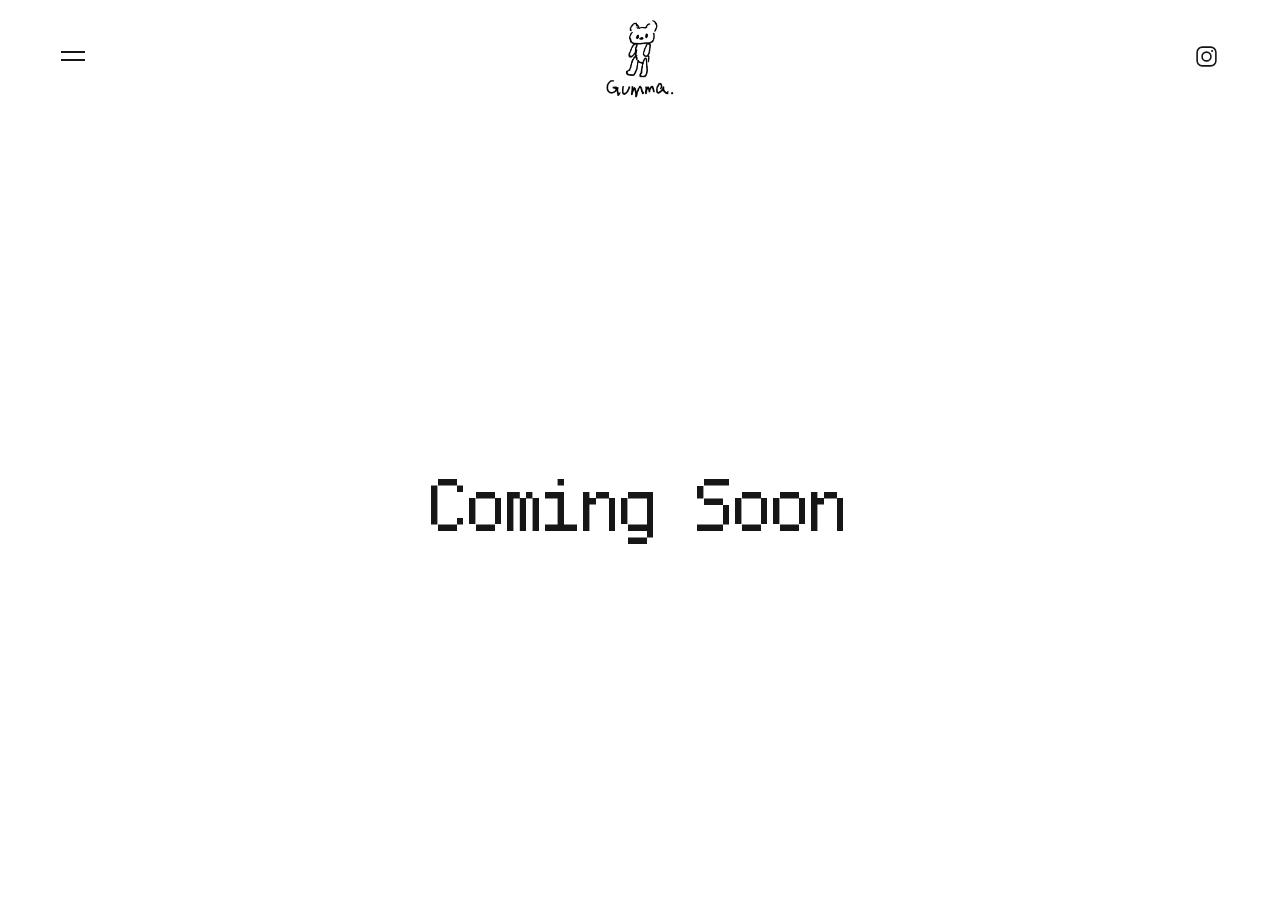
==== blog.html @ 755839fa "Add blog and contact coming soon pages" ====
<!doctype html>
<html lang="en">
  <head>
    <meta charset="UTF-8" />
    <meta name="viewport" content="width=device-width, initial-scale=1.0" />
    <meta name="description" content="Gumma blog." />
    <title>Blog — Gumma</title>
    <link rel="stylesheet" href="styles.css?v=20260821-9" />
    <script src="drawer.js?v=20260821-8" defer></script>
  </head>
  <body class="coming-soon-page">
    <header class="site-header">
      <div class="header-left">
        <button
          class="drawer-toggle"
          type="button"
          aria-label="Open menu"
          aria-expanded="false"
          aria-controls="site-drawer"
          data-drawer-toggle
        >
          <span></span>
          <span></span>
        </button>
      </div>

      <a class="logo" href="./" aria-label="Gumma homepage">
        <img src="assets/logo.png?v=20260819-2" alt="Gumma" />
      </a>

      <a
        class="instagram-link"
        href="https://www.instagram.com/gumma.art?igsh=MWczbzkza3F4bHZzZQ%3D%3D&amp;utm_source=qr"
        target="_blank"
        rel="noopener noreferrer"
        aria-label="Open Instagram in a new tab"
      >
        <svg viewBox="0 0 24 24" aria-hidden="true">
          <rect x="3" y="3" width="18" height="18" rx="5"></rect>
          <circle cx="12" cy="12" r="4.25"></circle>
          <circle class="ig-dot" cx="17.4" cy="6.7" r="1"></circle>
        </svg>
      </a>
    </header>

    <div class="drawer-backdrop" data-drawer-backdrop></div>
    <aside
      class="site-drawer"
      id="site-drawer"
      aria-hidden="true"
      tabindex="-1"
      data-drawer
    >
      <nav class="drawer-nav" aria-label="Site navigation">
        <a class="drawer-item" href="blog.html" aria-current="page">Blog</a>
        <a class="drawer-item" href="contact.html">Contact</a>
      </nav>
    </aside>

    <main class="coming-soon-main">
      <h1>Coming Soon</h1>
    </main>
  </body>
</html>
---- styles.css ----
@font-face {
  font-family: "Fusion Pixel";
  src: url("font/fusion-pixel-latin.ttf?v=20260821-8") format("truetype");
  font-style: normal;
  font-weight: 400;
  font-display: swap;
}

:root {
  --paper: #fff;
  --ink: #161616;
  --muted: rgba(22, 22, 22, 0.55);
  --line: rgba(22, 22, 22, 0.16);
  --header-height: 112px;
}

* {
  box-sizing: border-box;
}

html {
  scroll-behavior: smooth;
}

html,
body {
  width: 100%;
  min-height: 100%;
}

body {
  margin: 0;
  overflow-x: hidden;
  background: var(--paper);
  color: var(--ink);
  font-family: "Fusion Pixel", Arial, Helvetica, sans-serif;
  -webkit-font-smoothing: antialiased;
}

a {
  color: inherit;
  text-decoration: none;
}

button {
  color: inherit;
  font: inherit;
}

.site-header {
  position: relative;
  z-index: 50;
  display: grid;
  grid-template-columns: 1fr auto 1fr;
  align-items: center;
  width: 100%;
  height: var(--header-height);
  padding: 12px clamp(24px, 4vw, 64px);
  background: var(--paper);
}

.header-left {
  grid-column: 1;
  justify-self: start;
  display: flex;
  align-items: center;
  gap: 12px;
}

.drawer-toggle {
  position: relative;
  display: grid;
  width: 44px;
  height: 44px;
  padding: 0;
  place-items: center;
  border: 0;
  border-radius: 50%;
  background: transparent;
  cursor: pointer;
  transition: background-color 180ms ease;
}

.drawer-toggle span {
  position: absolute;
  width: 24px;
  height: 2px;
  background: currentColor;
  transition: transform 240ms ease;
}

.drawer-toggle span:first-child {
  transform: translateY(-4px);
}

.drawer-toggle span:last-child {
  transform: translateY(4px);
}

.drawer-toggle:hover,
.drawer-toggle:focus-visible {
  background: rgba(22, 22, 22, 0.07);
}

.drawer-toggle:focus-visible {
  outline: 2px solid currentColor;
  outline-offset: 4px;
}

.drawer-open .drawer-toggle span:first-child {
  transform: rotate(45deg);
}

.drawer-open .drawer-toggle span:last-child {
  transform: rotate(-45deg);
}

.drawer-backdrop {
  position: fixed;
  z-index: 30;
  inset: var(--header-height) 0 0;
  background: rgba(22, 22, 22, 0.16);
  opacity: 0;
  pointer-events: none;
  transition: opacity 280ms ease;
}

.site-drawer {
  position: fixed;
  z-index: 40;
  top: var(--header-height);
  bottom: 0;
  left: 0;
  width: min(420px, 86vw);
  padding: clamp(42px, 8vw, 96px) clamp(28px, 5vw, 64px);
  overflow-y: auto;
  background: var(--paper);
  outline: none;
  transform: translateX(-100%);
  transition: transform 360ms cubic-bezier(0.22, 1, 0.36, 1);
}

.drawer-nav {
  display: flex;
  flex-direction: column;
  align-items: flex-start;
  gap: 28px;
}

.drawer-item {
  display: inline-block;
  font-size: clamp(1.8rem, 4vw, 3rem);
  line-height: 1;
  transition: opacity 180ms ease;
}

.drawer-item:hover,
.drawer-item:focus-visible {
  opacity: 0.5;
}

.drawer-item:focus-visible {
  outline: 2px solid currentColor;
  outline-offset: 6px;
}

.drawer-open {
  overflow: hidden;
}

.drawer-open .drawer-backdrop {
  opacity: 1;
  pointer-events: auto;
}

.drawer-open .site-drawer {
  transform: translateX(0);
}

.logo {
  grid-column: 2;
  display: block;
  height: 84px;
}

.logo img {
  display: block;
  width: auto;
  height: 100%;
  object-fit: contain;
}

.instagram-link {
  grid-column: 3;
  justify-self: end;
  display: grid;
  width: 44px;
  height: 44px;
  place-items: center;
  border-radius: 50%;
  color: var(--ink);
  transition: background-color 180ms ease, transform 180ms ease;
}

.instagram-link svg {
  width: 25px;
  height: 25px;
  fill: none;
  stroke: currentColor;
  stroke-width: 1.55;
}

.instagram-link .ig-dot {
  fill: currentColor;
  stroke: none;
}

.instagram-link:hover,
.instagram-link:focus-visible {
  background: rgba(22, 22, 22, 0.07);
  transform: rotate(7deg);
}

.instagram-link:focus-visible,
.logo:focus-visible,
.slide-link:focus-visible,
.carousel-dot:focus-visible,
.project-navigation a:focus-visible {
  outline: 2px solid currentColor;
  outline-offset: 4px;
}

.home-main {
  min-height: calc(100svh - var(--header-height));
}

.carousel {
  position: relative;
  width: 100%;
  height: calc(100svh - var(--header-height));
  min-height: 520px;
  overflow: hidden;
  background: #fff;
  touch-action: pan-y;
}

.carousel-stage,
.carousel-slide {
  position: absolute;
  inset: 0;
}

.carousel-slide {
  visibility: hidden;
  opacity: 0;
  transform: translateX(3%);
  pointer-events: none;
  transition: opacity 600ms ease, transform 700ms cubic-bezier(0.22, 1, 0.36, 1),
    visibility 600ms;
}

.carousel-slide.is-active {
  visibility: visible;
  opacity: 1;
  transform: translateX(0);
  pointer-events: auto;
}

.slide-link {
  display: grid;
  width: 100%;
  height: 100%;
  padding: 0 clamp(70px, 8vw, 130px);
  place-items: center;
  cursor: zoom-in;
}

.slide-link picture {
  display: grid;
  width: 100%;
  height: 100%;
  place-items: center;
}

.slide-link picture source {
  display: none;
}

.slide-link img {
  display: block;
  width: auto;
  max-width: min(100%, 1280px);
  height: auto;
  max-height: calc(100svh - var(--header-height) - 100px);
  object-fit: contain;
  transition: transform 450ms cubic-bezier(0.22, 1, 0.36, 1);
}

.slide-link:hover img,
.slide-link:focus-visible img {
  transform: scale(1.015);
}

.slide-link--static {
  cursor: default;
}

.slide-link--static:hover img {
  transform: none;
}

.carousel-footer {
  position: absolute;
  z-index: 5;
  bottom: 24px;
  left: 50%;
  display: flex;
  align-items: center;
  gap: 16px;
  transform: translateX(-50%);
}

.carousel-dots {
  display: flex;
  align-items: center;
  gap: 10px;
}

.carousel-dot {
  width: 28px;
  height: 20px;
  padding: 0;
  border: 0;
  background: transparent;
  cursor: pointer;
}

.carousel-dot::before {
  display: block;
  width: 100%;
  height: 2px;
  background: rgba(22, 22, 22, 0.25);
  content: "";
  transition: background-color 180ms ease, transform 180ms ease;
}

.carousel-dot.is-active::before {
  background: var(--ink);
  transform: scaleY(1.5);
}

.project-page {
  overflow: visible;
}

.project-site-header {
  position: sticky;
  top: 0;
  border-bottom: 1px solid var(--line);
}

.project-main {
  width: min(100%, 1600px);
  margin: 0 auto;
  padding: clamp(24px, 4vw, 64px) clamp(20px, 5vw, 80px) 60px;
}

.project-gallery {
  display: grid;
  gap: clamp(34px, 7vw, 110px);
}

.gallery-item {
  display: flex;
  justify-content: center;
  width: 100%;
  margin: 0;
}

.gallery-item picture {
  display: block;
  width: 100%;
}

.gallery-item img {
  display: block;
  width: 100%;
  max-width: 100%;
  height: auto;
  max-height: none;
  object-fit: contain;
}

.project-navigation {
  display: flex;
  align-items: center;
  justify-content: space-between;
  gap: 30px;
  margin-top: clamp(24px, 4vw, 56px);
  font-size: 0.75rem;
  letter-spacing: 0.1em;
  text-transform: uppercase;
}

.project-nav-link {
  display: inline-flex;
  align-items: center;
  gap: 8px;
  padding: 8px 0;
}

.project-nav-link svg {
  width: 24px;
  height: 24px;
  fill: none;
  stroke: currentColor;
  stroke-width: 1.35;
  transition: transform 180ms ease;
}

.project-nav-link--back:hover svg {
  transform: translateX(-4px);
}

.project-nav-link--next:hover svg {
  transform: translateX(4px);
}

.coming-soon-page {
  min-height: 100svh;
}

.coming-soon-main {
  display: grid;
  min-height: calc(100svh - var(--header-height));
  padding: 32px;
  place-items: center;
  text-align: center;
}

.coming-soon-main h1 {
  margin: 0;
  font-size: clamp(2rem, 6vw, 5rem);
  font-weight: 400;
  line-height: 1;
}

@media (max-width: 640px) {
  :root {
    --header-height: 84px;
  }

  .site-header {
    padding: 8px 18px;
  }

  .logo {
    height: 66px;
  }

  .instagram-link {
    width: 40px;
    height: 40px;
  }

  .instagram-link svg {
    width: 23px;
    height: 23px;
  }

  .carousel {
    min-height: 500px;
  }

  .slide-link {
    padding: 0 8px;
  }

  .slide-link img {
    max-width: 100%;
    max-height: calc(100svh - var(--header-height) - 100px);
  }

  .carousel-footer {
    bottom: 24px;
  }

  .project-main {
    padding: 20px 18px 38px;
  }

  .project-navigation {
    justify-content: space-between;
  }
}

@media (prefers-reduced-motion: reduce) {
  html {
    scroll-behavior: auto;
  }

  *,
  *::before,
  *::after {
    animation-duration: 0.01ms !important;
    animation-iteration-count: 1 !important;
    transition-duration: 0.01ms !important;
  }
}
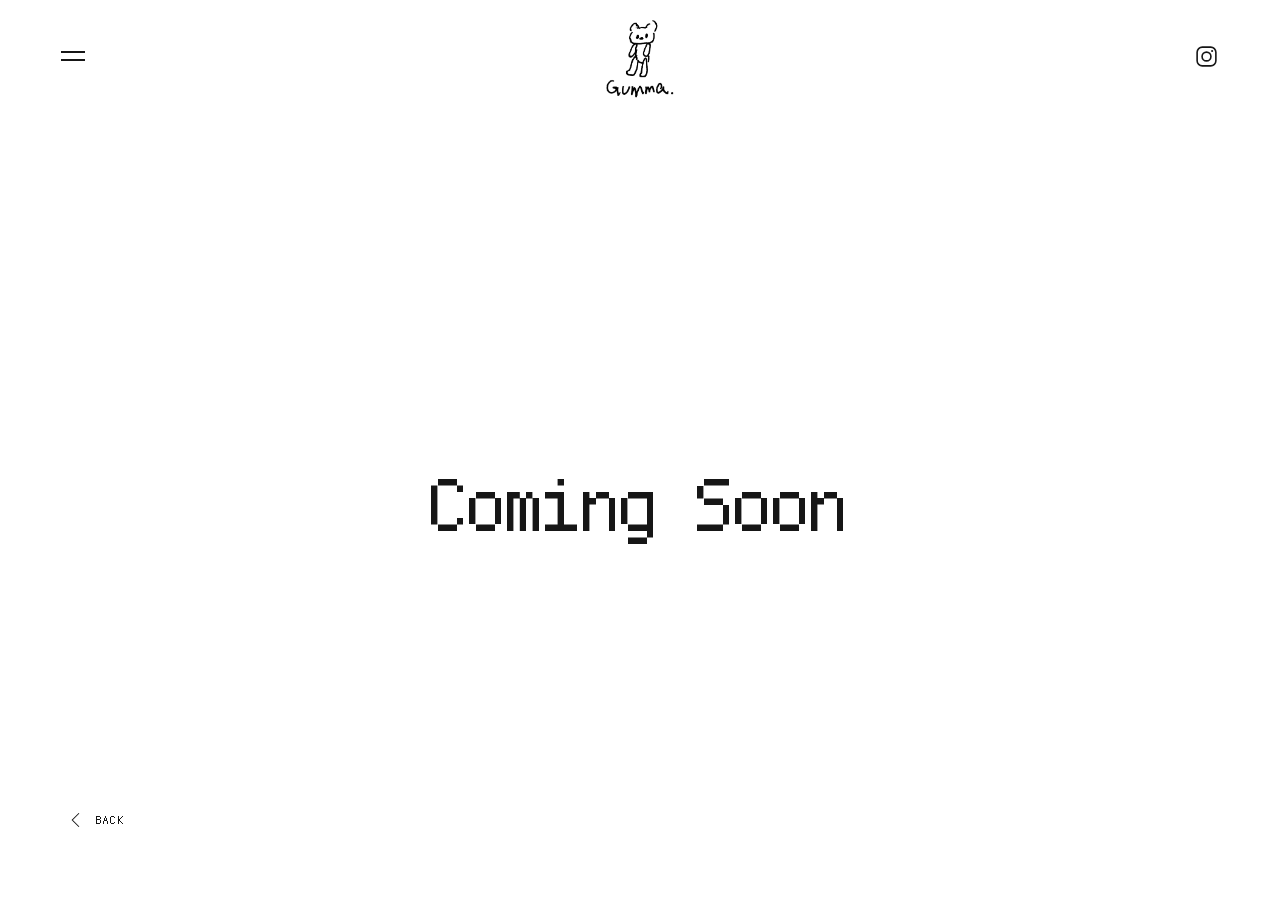
==== commit 9e96bdc4: "Add back links to coming soon pages" ====
--- a/blog.html
+++ b/blog.html
@@ -5,7 +5,7 @@
     <meta name="viewport" content="width=device-width, initial-scale=1.0" />
     <meta name="description" content="Gumma blog." />
     <title>Blog — Gumma</title>
-    <link rel="stylesheet" href="styles.css?v=20260821-9" />
+    <link rel="stylesheet" href="styles.css?v=20260821-10" />
     <script src="drawer.js?v=20260821-8" defer></script>
   </head>
   <body class="coming-soon-page">
@@ -59,6 +59,15 @@
 
     <main class="coming-soon-main">
       <h1>Coming Soon</h1>
+
+      <nav class="coming-soon-navigation" aria-label="Page navigation">
+        <a class="project-nav-link project-nav-link--back" href="./">
+          <svg viewBox="0 0 32 32" aria-hidden="true">
+            <path d="M20 7 11 16l9 9"></path>
+          </svg>
+          <span>Back</span>
+        </a>
+      </nav>
     </main>
   </body>
 </html>
--- a/styles.css
+++ b/styles.css
@@ -225,7 +225,8 @@
 .logo:focus-visible,
 .slide-link:focus-visible,
 .carousel-dot:focus-visible,
-.project-navigation a:focus-visible {
+.project-navigation a:focus-visible,
+.coming-soon-navigation a:focus-visible {
   outline: 2px solid currentColor;
   outline-offset: 4px;
 }
@@ -431,6 +432,7 @@
 }
 
 .coming-soon-main {
+  position: relative;
   display: grid;
   min-height: calc(100svh - var(--header-height));
   padding: 32px;
@@ -443,6 +445,15 @@
   font-size: clamp(2rem, 6vw, 5rem);
   font-weight: 400;
   line-height: 1;
+}
+
+.coming-soon-navigation {
+  position: absolute;
+  bottom: clamp(28px, 5vw, 60px);
+  left: clamp(20px, 5vw, 80px);
+  font-size: 0.75rem;
+  letter-spacing: 0.1em;
+  text-transform: uppercase;
 }
 
 @media (max-width: 640px) {
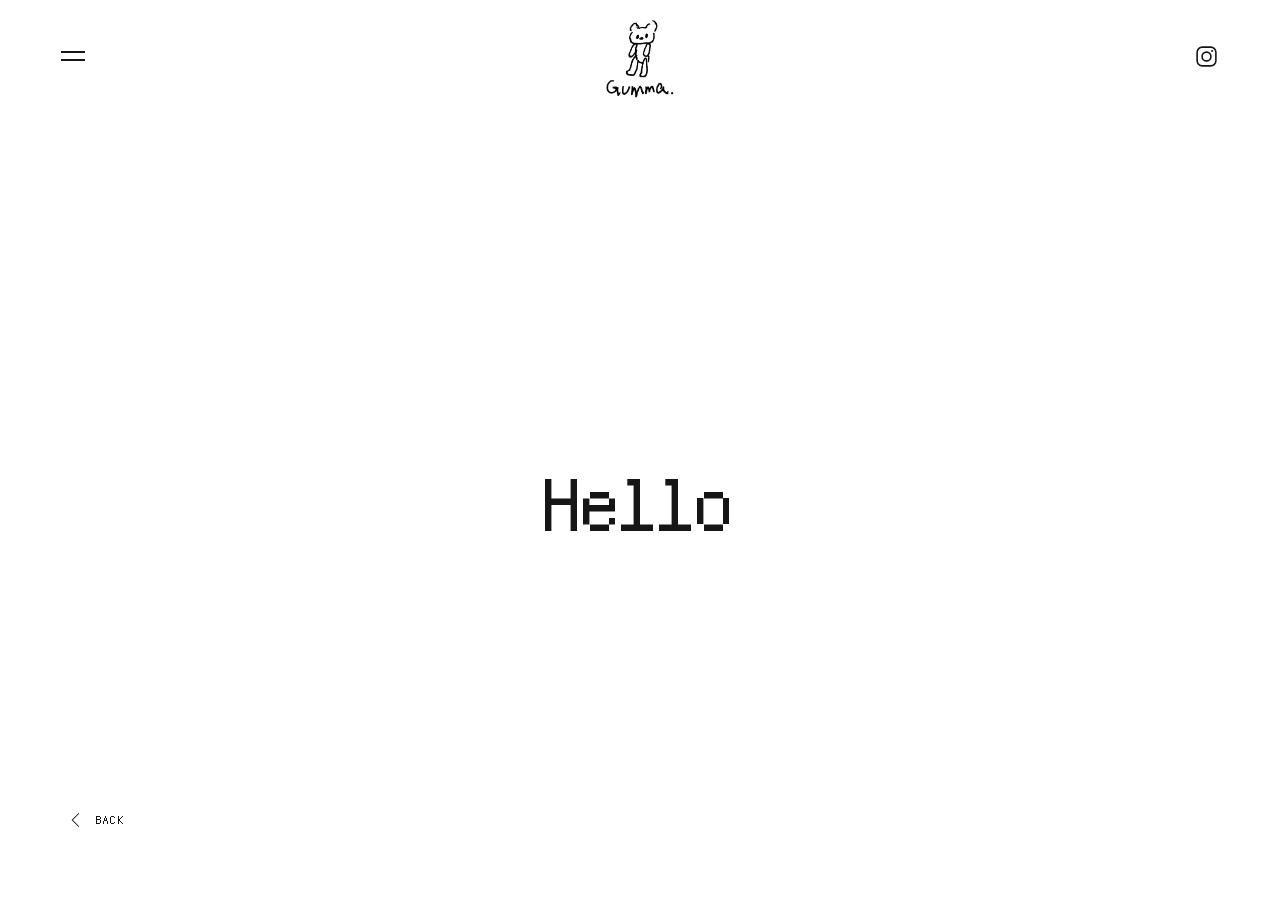
==== commit 60f6a78b: "Update info pages and add project images" ====
--- a/blog.html
+++ b/blog.html
@@ -5,7 +5,7 @@
     <meta name="viewport" content="width=device-width, initial-scale=1.0" />
     <meta name="description" content="Gumma blog." />
     <title>Blog — Gumma</title>
-    <link rel="stylesheet" href="styles.css?v=20260821-10" />
+    <link rel="stylesheet" href="styles.css?v=20260821-12" />
     <script src="drawer.js?v=20260821-8" defer></script>
   </head>
   <body class="coming-soon-page">
@@ -58,7 +58,7 @@
     </aside>
 
     <main class="coming-soon-main">
-      <h1>Coming Soon</h1>
+      <h1>Hello</h1>
 
       <nav class="coming-soon-navigation" aria-label="Page navigation">
         <a class="project-nav-link project-nav-link--back" href="./">
--- a/styles.css
+++ b/styles.css
@@ -149,7 +149,7 @@
 
 .drawer-item {
   display: inline-block;
-  font-size: clamp(1.8rem, 4vw, 3rem);
+  font-size: clamp(1.2rem, 2.4vw, 1.75rem);
   line-height: 1;
   transition: opacity 180ms ease;
 }
@@ -223,10 +223,10 @@
 
 .instagram-link:focus-visible,
 .logo:focus-visible,
-.slide-link:focus-visible,
-.carousel-dot:focus-visible,
+.home-project-link:focus-visible,
 .project-navigation a:focus-visible,
-.coming-soon-navigation a:focus-visible {
+.coming-soon-navigation a:focus-visible,
+.contact-address a:focus-visible {
   outline: 2px solid currentColor;
   outline-offset: 4px;
 }
@@ -235,119 +235,75 @@
   min-height: calc(100svh - var(--header-height));
 }
 
-.carousel {
-  position: relative;
-  width: 100%;
-  height: calc(100svh - var(--header-height));
-  min-height: 520px;
-  overflow: hidden;
-  background: #fff;
-  touch-action: pan-y;
-}
-
-.carousel-stage,
-.carousel-slide {
-  position: absolute;
-  inset: 0;
-}
-
-.carousel-slide {
-  visibility: hidden;
-  opacity: 0;
-  transform: translateX(3%);
-  pointer-events: none;
-  transition: opacity 600ms ease, transform 700ms cubic-bezier(0.22, 1, 0.36, 1),
-    visibility 600ms;
-}
-
-.carousel-slide.is-active {
-  visibility: visible;
-  opacity: 1;
-  transform: translateX(0);
-  pointer-events: auto;
-}
-
-.slide-link {
-  display: grid;
-  width: 100%;
-  height: 100%;
-  padding: 0 clamp(70px, 8vw, 130px);
-  place-items: center;
-  cursor: zoom-in;
-}
-
-.slide-link picture {
-  display: grid;
-  width: 100%;
-  height: 100%;
-  place-items: center;
-}
-
-.slide-link picture source {
-  display: none;
-}
-
-.slide-link img {
-  display: block;
+.home-gallery {
+  display: grid;
+  gap: clamp(88px, 12vw, 180px);
+  width: 100%;
+  padding: clamp(16px, 3vw, 48px) clamp(20px, 8vw, 130px)
+    clamp(72px, 10vw, 150px);
+}
+
+.home-project {
+  width: 100%;
+  margin: 0 auto;
+}
+
+.home-project--portrait {
+  max-width: 1055px;
+}
+
+.home-project--landscape {
+  max-width: 1448px;
+}
+
+.home-project-link,
+.home-project-media {
+  display: block;
+}
+
+.home-project-media img {
+  display: block;
+  width: 100%;
+  height: auto;
+  object-fit: contain;
+}
+
+.home-project--portrait .home-project-media img {
   width: auto;
-  max-width: min(100%, 1280px);
-  height: auto;
-  max-height: calc(100svh - var(--header-height) - 100px);
-  object-fit: contain;
+  max-width: 100%;
+  max-height: calc(100svh - var(--header-height) - 130px);
+  margin: 0 auto;
   transition: transform 450ms cubic-bezier(0.22, 1, 0.36, 1);
 }
 
-.slide-link:hover img,
-.slide-link:focus-visible img {
-  transform: scale(1.015);
-}
-
-.slide-link--static {
-  cursor: default;
-}
-
-.slide-link--static:hover img {
-  transform: none;
-}
-
-.carousel-footer {
-  position: absolute;
-  z-index: 5;
-  bottom: 24px;
-  left: 50%;
+.home-project-cta {
   display: flex;
   align-items: center;
-  gap: 16px;
-  transform: translateX(-50%);
-}
-
-.carousel-dots {
-  display: flex;
-  align-items: center;
+  justify-content: center;
   gap: 10px;
-}
-
-.carousel-dot {
-  width: 28px;
-  height: 20px;
-  padding: 0;
-  border: 0;
-  background: transparent;
-  cursor: pointer;
-}
-
-.carousel-dot::before {
-  display: block;
-  width: 100%;
-  height: 2px;
-  background: rgba(22, 22, 22, 0.25);
-  content: "";
-  transition: background-color 180ms ease, transform 180ms ease;
-}
-
-.carousel-dot.is-active::before {
-  background: var(--ink);
-  transform: scaleY(1.5);
+  margin-top: 20px;
+  font-size: 0.78rem;
+  letter-spacing: 0.1em;
+  text-transform: uppercase;
+}
+
+.home-project-cta svg {
+  width: 25px;
+  height: 25px;
+  fill: none;
+  stroke: currentColor;
+  stroke-width: 1.35;
+  transition: transform 180ms ease;
+}
+
+.home-project-link:hover .home-project-media img,
+.home-project-link:focus-visible .home-project-media img {
+  transform: scale(1.01);
+}
+
+.home-project-link:hover .home-project-cta svg,
+.home-project-link:focus-visible .home-project-cta svg {
+  transform: translateX(4px);
 }
 
 .project-page {
@@ -447,6 +403,20 @@
   line-height: 1;
 }
 
+.coming-soon-main .contact-address {
+  max-width: calc(100vw - 64px);
+  font-size: clamp(1.15rem, 4vw, 3.5rem);
+  overflow-wrap: anywhere;
+}
+
+.contact-address a {
+  transition: opacity 180ms ease;
+}
+
+.contact-address a:hover {
+  opacity: 0.5;
+}
+
 .coming-soon-navigation {
   position: absolute;
   bottom: clamp(28px, 5vw, 60px);
@@ -479,21 +449,13 @@
     height: 23px;
   }
 
-  .carousel {
-    min-height: 500px;
-  }
-
-  .slide-link {
-    padding: 0 8px;
-  }
-
-  .slide-link img {
-    max-width: 100%;
-    max-height: calc(100svh - var(--header-height) - 100px);
-  }
-
-  .carousel-footer {
-    bottom: 24px;
+  .home-gallery {
+    gap: 72px;
+    padding: 12px 12px 72px;
+  }
+
+  .home-project-cta {
+    margin-top: 16px;
   }
 
   .project-main {
